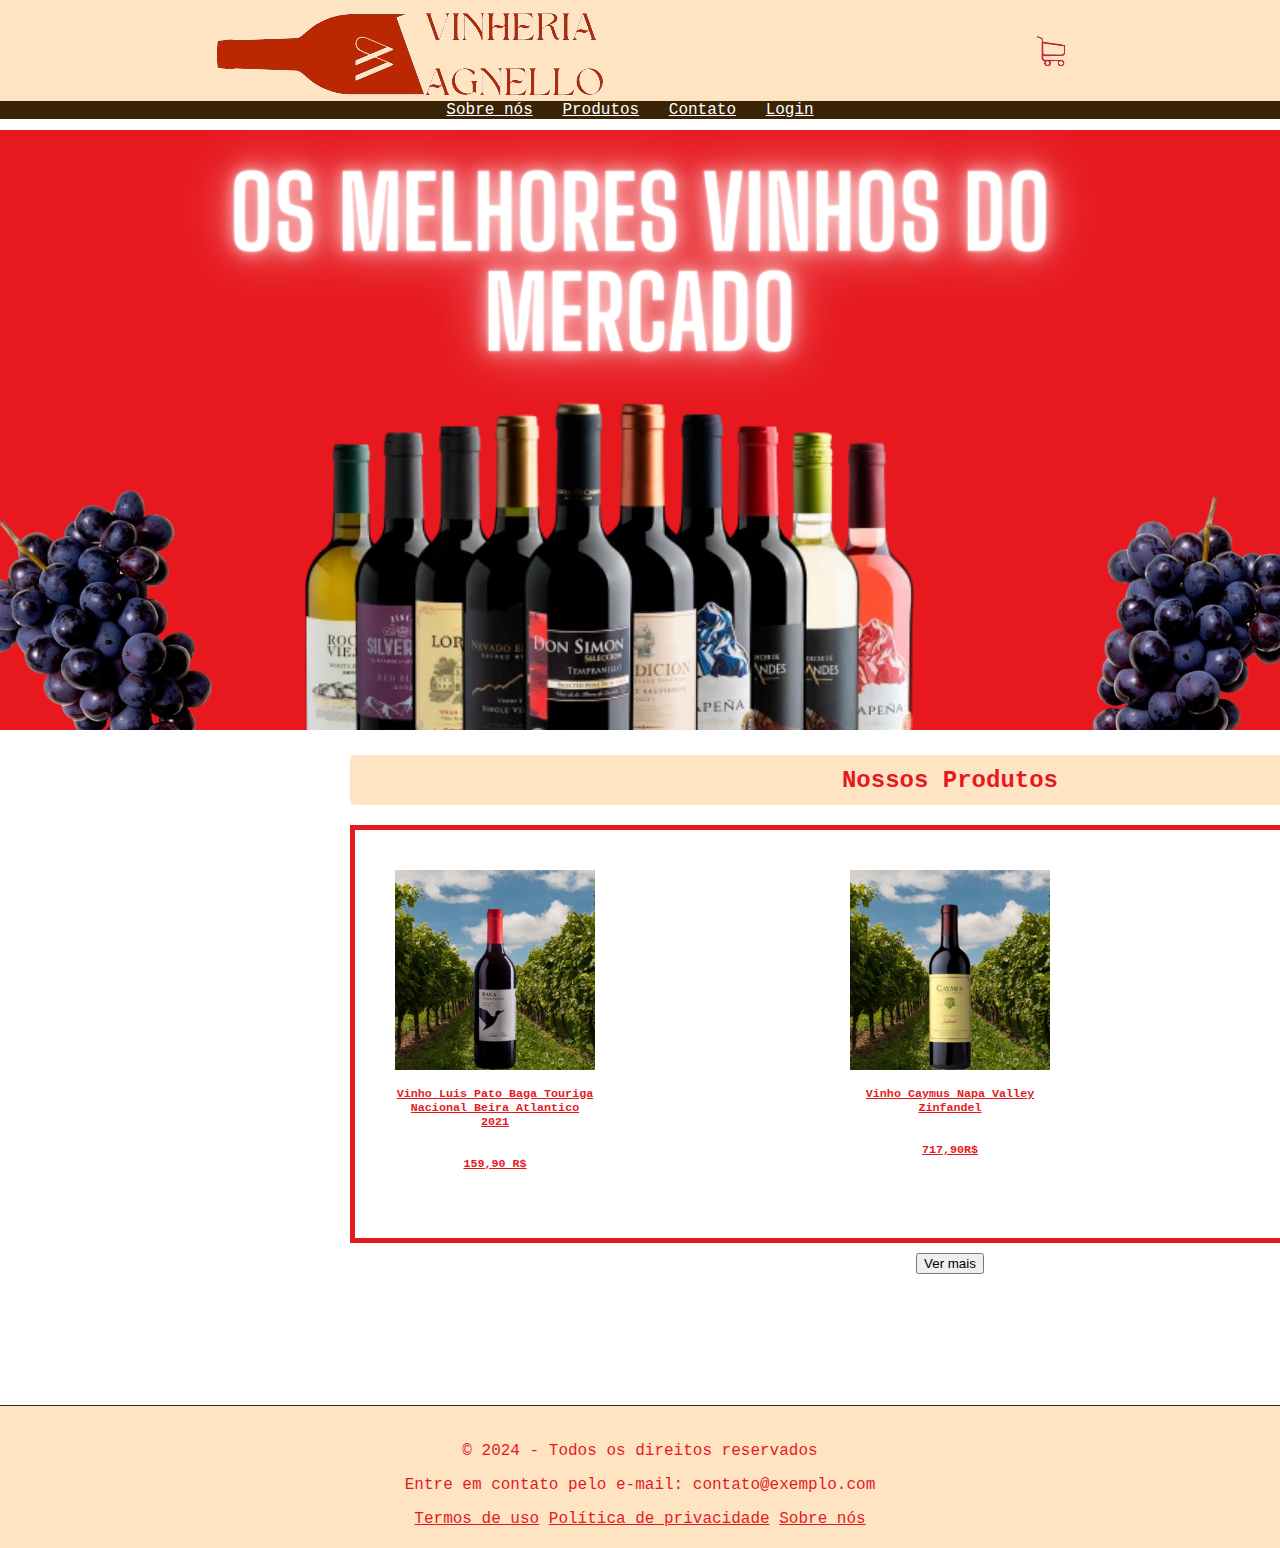
==== pages/homepage.html @ d0befe0f "vou coringar" ====
<!DOCTYPE html>
<html lang="pt-br">
<head>
    <meta charset="UTF-8">
    <meta name="viewport" content="width=device-width, initial-scale=1.0">
    <title>Document</title>
    <link rel="stylesheet" href="../css/hp.css">
</head>
<body>
    <header>
        <div class="xd">
            <a href="homepage.html"><img src="../imagens/Vinheria_Agnello-removebg-preview.png" alt="Logo vinheria agnello" class="logo"></a>
            <img src="../imagens/126510.png" alt="Carrinho" class="cart">
        </div>
        <nav>
            <ul>
                <a href=""><li>Sobre nós</li></a>
                <a href=""><li>Produtos</li></a>
                <a href=""><li>Contato</li></a>
                <a href="login.html"><li>Login</li></a>
            </ul>
        </nav>
    </header>
    <section class="banner">
        <img src="../imagens/banner.png" alt="Imagem de vinho com uma bela vista">
    </section>
    <section class="wewe">
        <h2>Nossos Produtos</h3>
        <div class="mmm">
            <div class="xdd">
                <a href=""><img src="../imagens/luispatovinho.png" alt="Luis Pato Baga Touriga Nacional 2016" class="sdsd"></a>
                <a href=""><img src="../imagens/vinhocaymus.png" alt="Vinho Caymus Napa Valley Zinfandel" class="sdsd"></a>
                <a href=""><img src="../imagens/VinhoLEDIX.png" alt="Vinho Le DIX de Los Vascos 2017" class="sdsd"></a>
            </div>
            <div class="xdd">
                <a href="" class="imggg"><h3>Vinho Luis Pato Baga Touriga Nacional Beira Atlantico 2021
                <br>
                <br>
                <br>159,90 R$
                </h3></a>
                <a href="" class="imggg"><h3>Vinho Caymus Napa Valley Zinfandel
                <br>
                <br>
                <br>717,90R$</h3></a>
                <a href="" class="imggg"><h3>Vinho Le DIX de Los Vascos 2017
                    <br>
                    <br>
                    <br>771,90R$
                </h3></a>

            </div>
        </div>
        <a href=""><button>Ver mais</button></a>
    </section>
    <footer class="ff">
        <p>&copy; 2024 - Todos os direitos reservados</p>
        <p>Entre em contato pelo e-mail: contato@exemplo.com</p>
        <div class="kk">
            <ul>
                <li><a href="#" class="ss">Termos de uso</a></li>
                <li><a href="#" class="ss">Política de privacidade</a></li>
                <li><a href="#" class="ss">Sobre nós</a></li>
            </ul>
        </div>
    </footer>
</body>
</html>
---- css/hp.css ----
body{
    font-family: 'Courier New', Courier, monospace;
    margin: 0;
    background-color: white;
    margin-top: 130px;
    
}

header {
    position: fixed;
    width: 100%;
    margin: 0;
    padding: 0;
    top: 0;
    background-color: bisque;
    text-align: center;
    
}

.xd{
    display: flex;
    align-items: center;
    justify-content: space-around
}

nav {
    display: flex;
    justify-content: center;
    background-color: rgb(59, 36, 5);
}

nav ul {
    list-style-type: none;
    margin: 0;
    padding: 0;
}

nav li {
    display: inline;
    margin-right: 20px;
}

nav li a {
    color: #e7191f;
    text-decoration: none;
}

a {
    color: white;
}
a:hover { 
    color: #e7191f;
}

.banner {
    text-align: center;
}
h1 {
    font-size: 70px;
}

.wewe{
    margin-top: 20px;
    height: 200px;
    width: 1200px;
    color: #e7191f;
    margin-left: 350px;
    text-align: center;

}

.xdd {
    display: flex;
    justify-content: space-between;
    align-items: center;
}

.ff {
    background-color: bisque;
	color: #e7191f;
	padding: 20px;
	text-align: center;
	margin-top: 450px;
    border-top: 1px solid rgb(59, 36, 5);
}

.kk li {
    display: inline;
}

.kk ul {
    list-style-type: none;
    margin: 0;
    padding: 0;
}

.ss {
    color: #e7191f;
}
h3 {
    width: 200px;
    height: 100px;
}
.mmm {
    border: 5px solid #e7191f;
    padding: 40px;
}

button {
    margin-top: 10px;
}
.imggg {
    color: #e7191f;
    font-size: 10px;
}

.imggg:hover {
    font-size: 10.5px;
    transition: all 1s;
}

.sdsd {
    width: 200px;
    height: 200px;
}
.sdsd:hover {
    width: 210px;
    height: 210px;
    transition: all 0.5s;
}
h2 {
    display: flex;
    align-items: center;
    justify-content: center;
    height: 50px;
    background-color: bisque;
    border-radius: 5px;
}

.lgg{
    font-family: 'Courier New', Courier, monospace;
    margin: 0;
    background-image: url('../imagens/fundologin.png');
    background-repeat: no-repeat;
    background-size: auto;
    margin-top: 300px;
}
 
.senha {
   
    height: 500px;
    width: 500px;
    margin: 0 auto;
    background-color: bisque;
    border-radius: 10px;
    border: 2px solid black;
   
   
   
}
input {
    width: 400px;
    height: 30px;
}
.ggt {
    display: flex;
    flex-direction: column;
    align-items: center;
}

.fff {
    background-color: bisque;
	color: #e7191f;
	padding: 20px;
	text-align: center;
	margin-top: 200px;
    border-top: 1px solid rgb(59, 36, 5);
}

.ppppi {
    padding-top:300px ;
    position: fixed;
    width: 100%;
    margin: 0;
    padding: 0;
    top: 0;
    background-color: bisque;
    text-align: center;
}
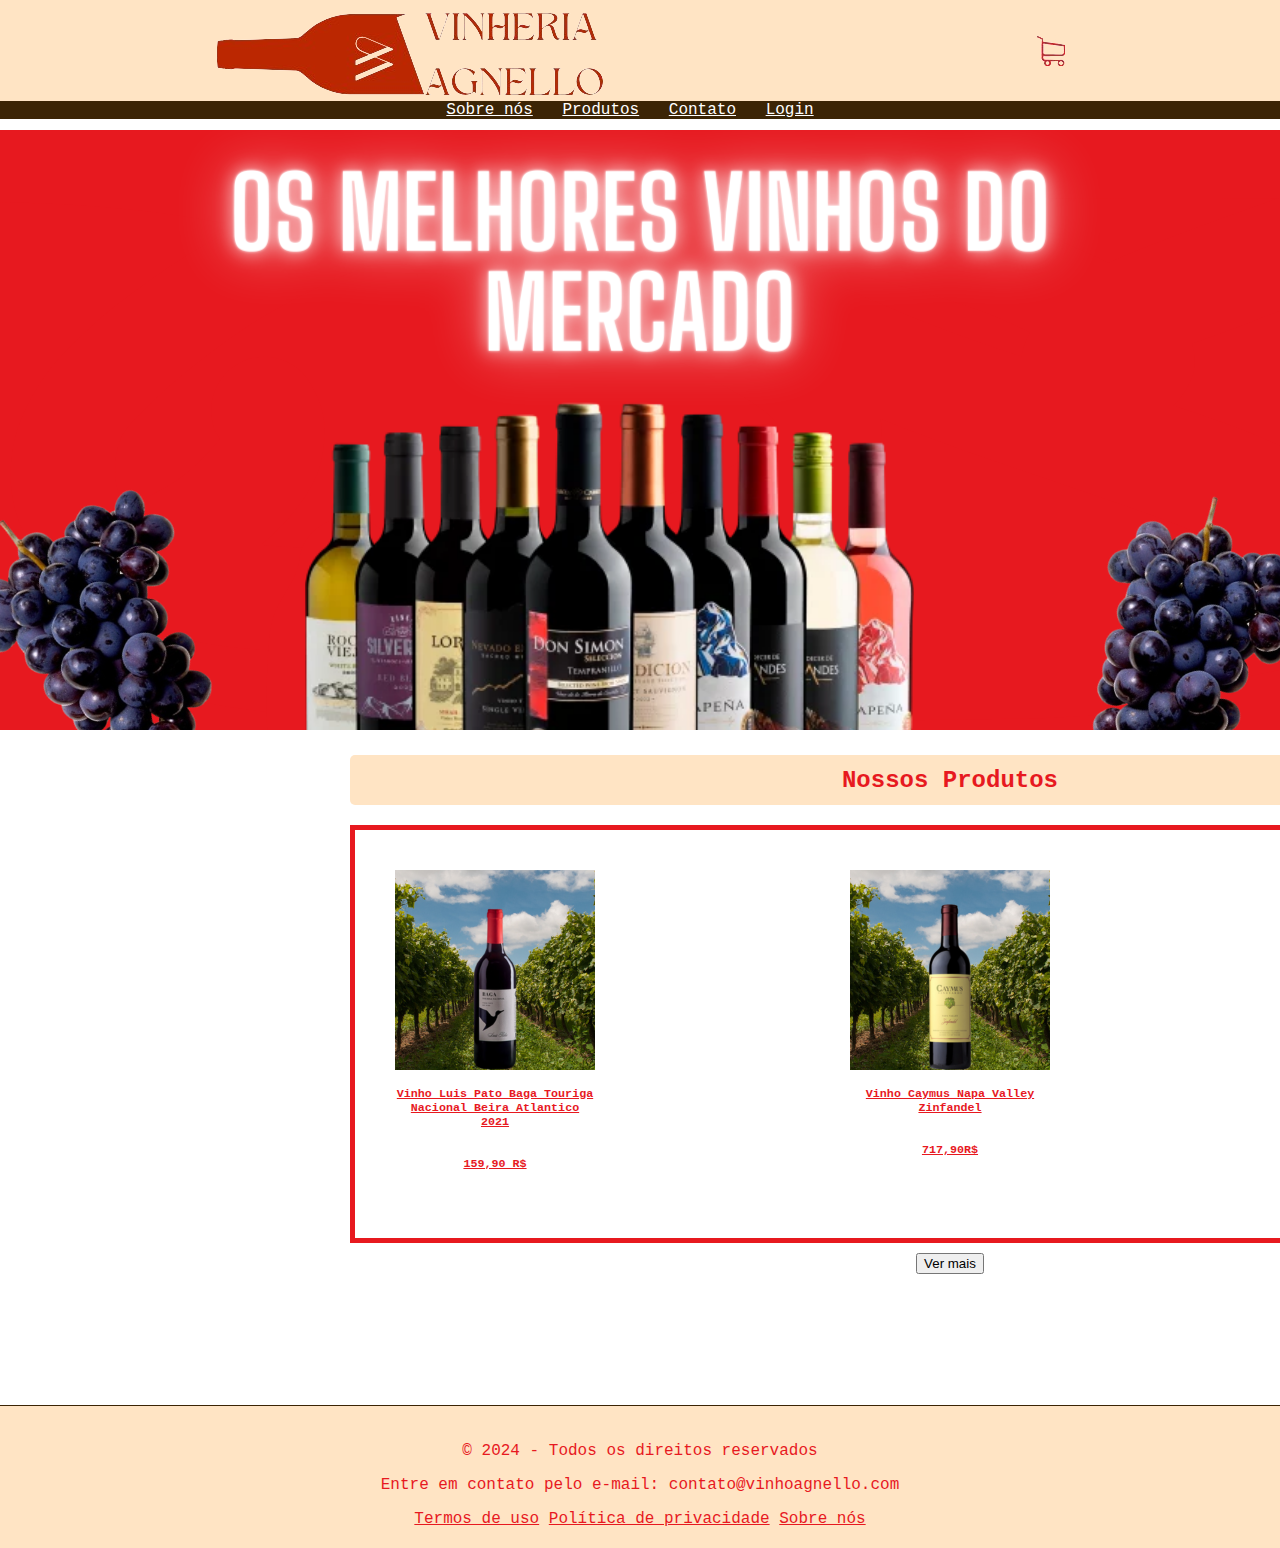
==== commit a97f385b: "update xd" ====
--- a/pages/homepage.html
+++ b/pages/homepage.html
@@ -3,7 +3,7 @@
 <head>
     <meta charset="UTF-8">
     <meta name="viewport" content="width=device-width, initial-scale=1.0">
-    <title>Document</title>
+    <title>Vinheria|Homepage</title>
     <link rel="stylesheet" href="../css/hp.css">
 </head>
 <body>
@@ -54,7 +54,7 @@
     </section>
     <footer class="ff">
         <p>&copy; 2024 - Todos os direitos reservados</p>
-        <p>Entre em contato pelo e-mail: contato@exemplo.com</p>
+        <p>Entre em contato pelo e-mail: contato@vinhoagnello.com</p>
         <div class="kk">
             <ul>
                 <li><a href="#" class="ss">Termos de uso</a></li>
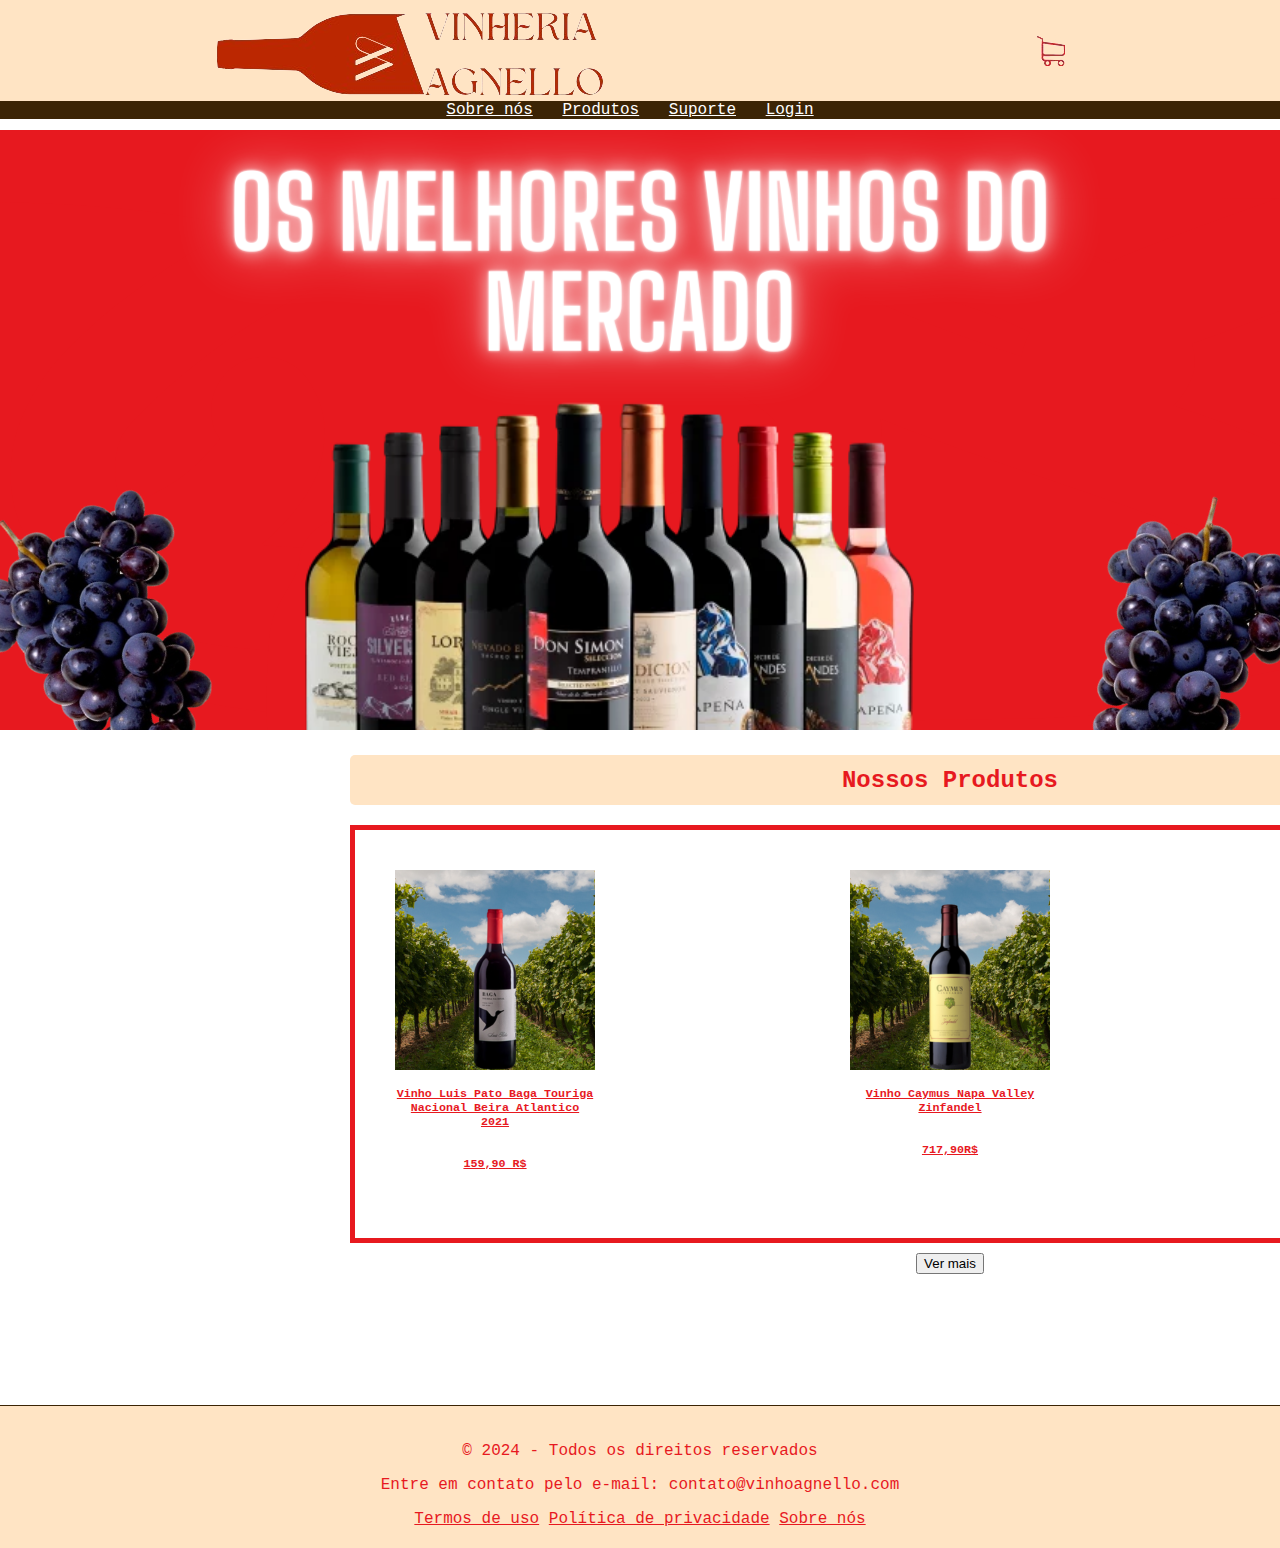
==== commit 7dc574d4: "upadate página de suporte" ====
--- a/pages/homepage.html
+++ b/pages/homepage.html
@@ -3,7 +3,7 @@
 <head>
     <meta charset="UTF-8">
     <meta name="viewport" content="width=device-width, initial-scale=1.0">
-    <title>Vinheria|Homepage</title>
+    <title>Vinheria | Homepage</title>
     <link rel="stylesheet" href="../css/hp.css">
 </head>
 <body>
@@ -16,7 +16,7 @@
             <ul>
                 <a href=""><li>Sobre nós</li></a>
                 <a href=""><li>Produtos</li></a>
-                <a href=""><li>Contato</li></a>
+                <a href="suporte.html"><li>Suporte</li></a>
                 <a href="login.html"><li>Login</li></a>
             </ul>
         </nav>
--- a/css/hp.css
+++ b/css/hp.css
@@ -187,3 +187,21 @@
     background-color: bisque;
     text-align: center;
 }
+
+.spp{
+    font-family: 'Courier New', Courier, monospace;
+    margin: 0;
+    background-image: url('../imagens/Vaultboysuporte.png');
+    background-repeat: no-repeat;
+    background-size: auto;
+    margin-top: 300px;
+}
+
+.trt {
+    width: 300px;
+    height: 100px;
+}
+
+#suporte {
+    height: 100px;
+}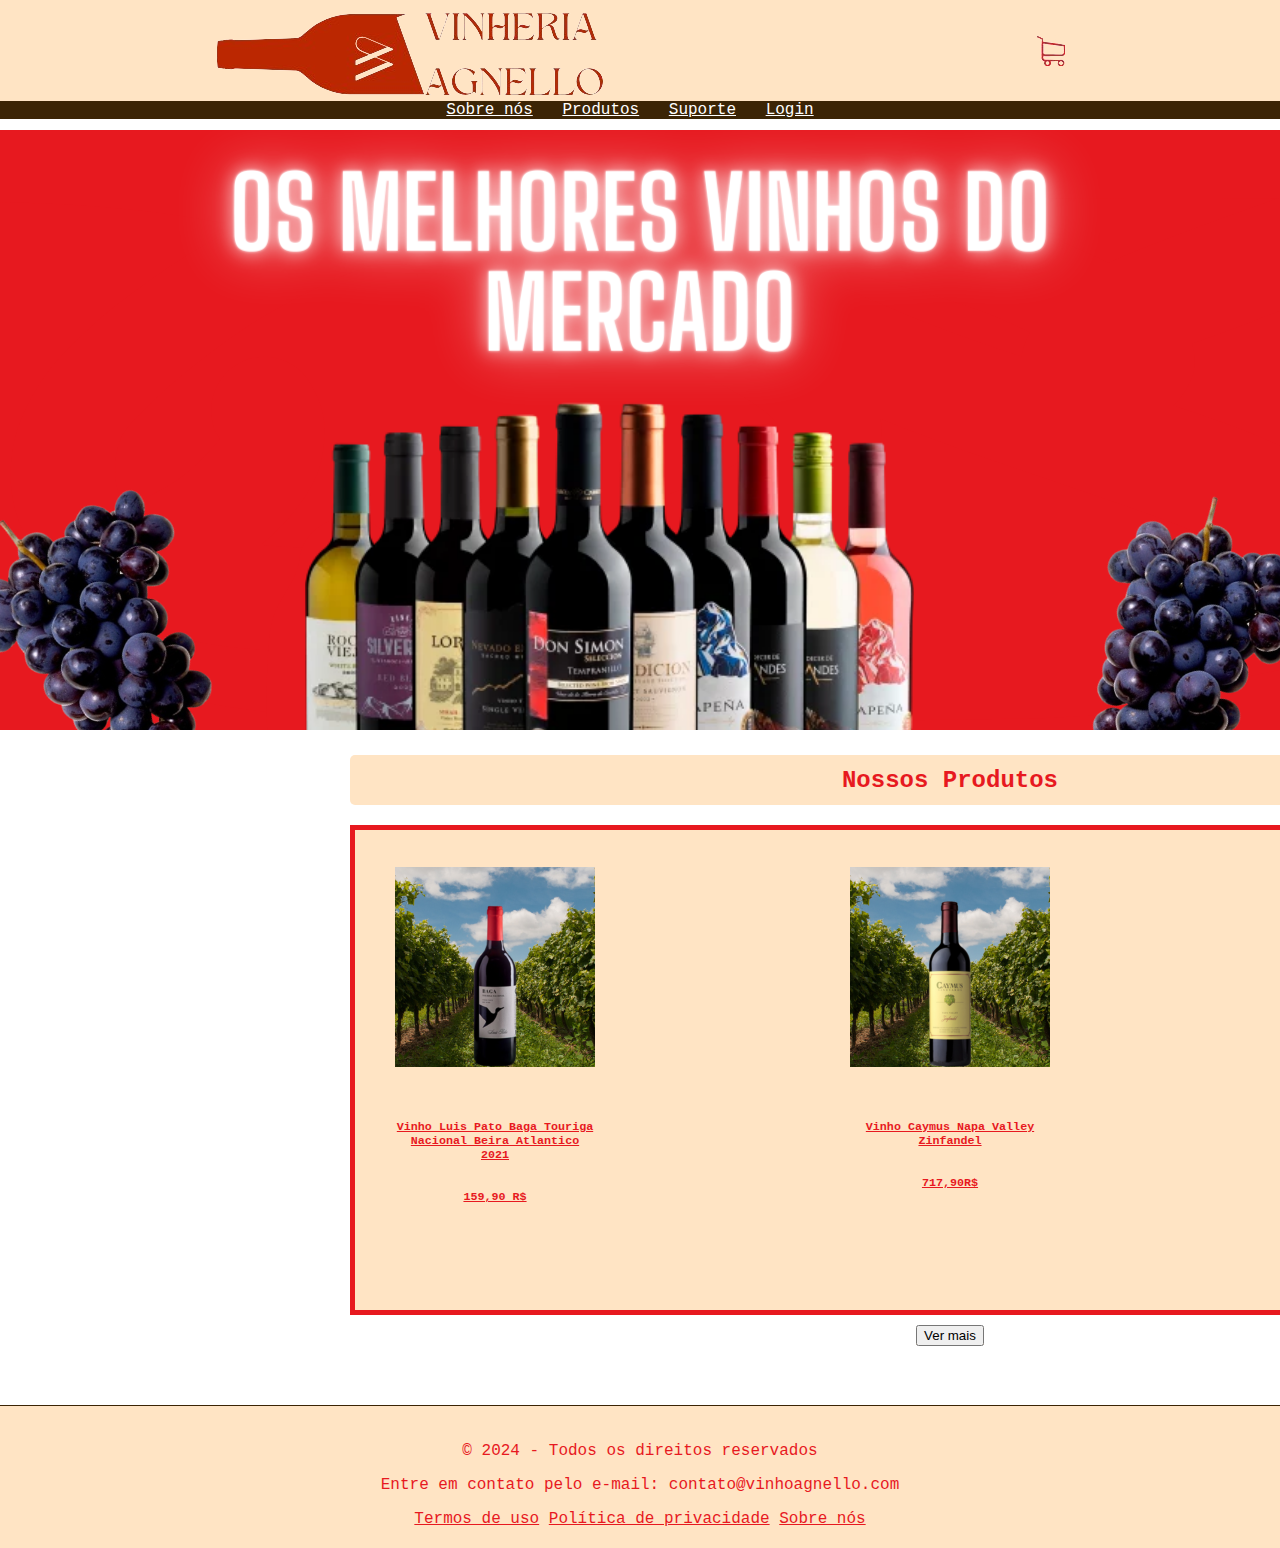
==== commit 1451391e: "updates básicos e página de sobre nós" ====
--- a/pages/homepage.html
+++ b/pages/homepage.html
@@ -14,7 +14,7 @@
         </div>
         <nav>
             <ul>
-                <a href=""><li>Sobre nós</li></a>
+                <a href="sobre.html"><li>Sobre nós</li></a>
                 <a href=""><li>Produtos</li></a>
                 <a href="suporte.html"><li>Suporte</li></a>
                 <a href="login.html"><li>Login</li></a>
@@ -22,7 +22,7 @@
         </nav>
     </header>
     <section class="banner">
-        <img src="../imagens/banner.png" alt="Imagem de vinho com uma bela vista">
+        <img src="../imagens/banner.png" alt="banner mostrando nossos melhores vinho à venda!">
     </section>
     <section class="wewe">
         <h2>Nossos Produtos</h3>
@@ -50,7 +50,7 @@
 
             </div>
         </div>
-        <a href=""><button>Ver mais</button></a>
+        <a href="" class="bttn"><button>Ver mais</button></a>
     </section>
     <footer class="ff">
         <p>&copy; 2024 - Todos os direitos reservados</p>
@@ -59,7 +59,7 @@
             <ul>
                 <li><a href="#" class="ss">Termos de uso</a></li>
                 <li><a href="#" class="ss">Política de privacidade</a></li>
-                <li><a href="#" class="ss">Sobre nós</a></li>
+                <li><a href="sobre.html" class="ss">Sobre nós</a></li>
             </ul>
         </div>
     </footer>
--- a/css/hp.css
+++ b/css/hp.css
@@ -1,7 +1,9 @@
 body{
     font-family: 'Courier New', Courier, monospace;
     margin: 0;
-    background-color: white;
+    background-image: url('../imagens/madeira.png');
+    background-repeat: repeat-y;
+    background-size: auto;
     margin-top: 130px;
     
 }
@@ -73,6 +75,7 @@
     display: flex;
     justify-content: space-between;
     align-items: center;
+    height: 200px;
 }
 
 .ff {
@@ -104,6 +107,7 @@
 .mmm {
     border: 5px solid #e7191f;
     padding: 40px;
+    background-color: bisque;
 }
 
 button {
@@ -204,4 +208,27 @@
 
 #suporte {
     height: 100px;
-}+}
+
+.bttn {
+    background-color: bisque;
+}
+
+.xddd {
+    display: flex;
+    flex-direction: column;
+    align-items: center;
+    height: 800px;
+}
+.sobri {
+    justify-content: start;
+}
+
+.ffff {
+    background-color: bisque;
+	color: #e7191f;
+	padding: 20px;
+	text-align: center;
+	margin-top: 900px;
+    border-top: 1px solid rgb(59, 36, 5);
+}
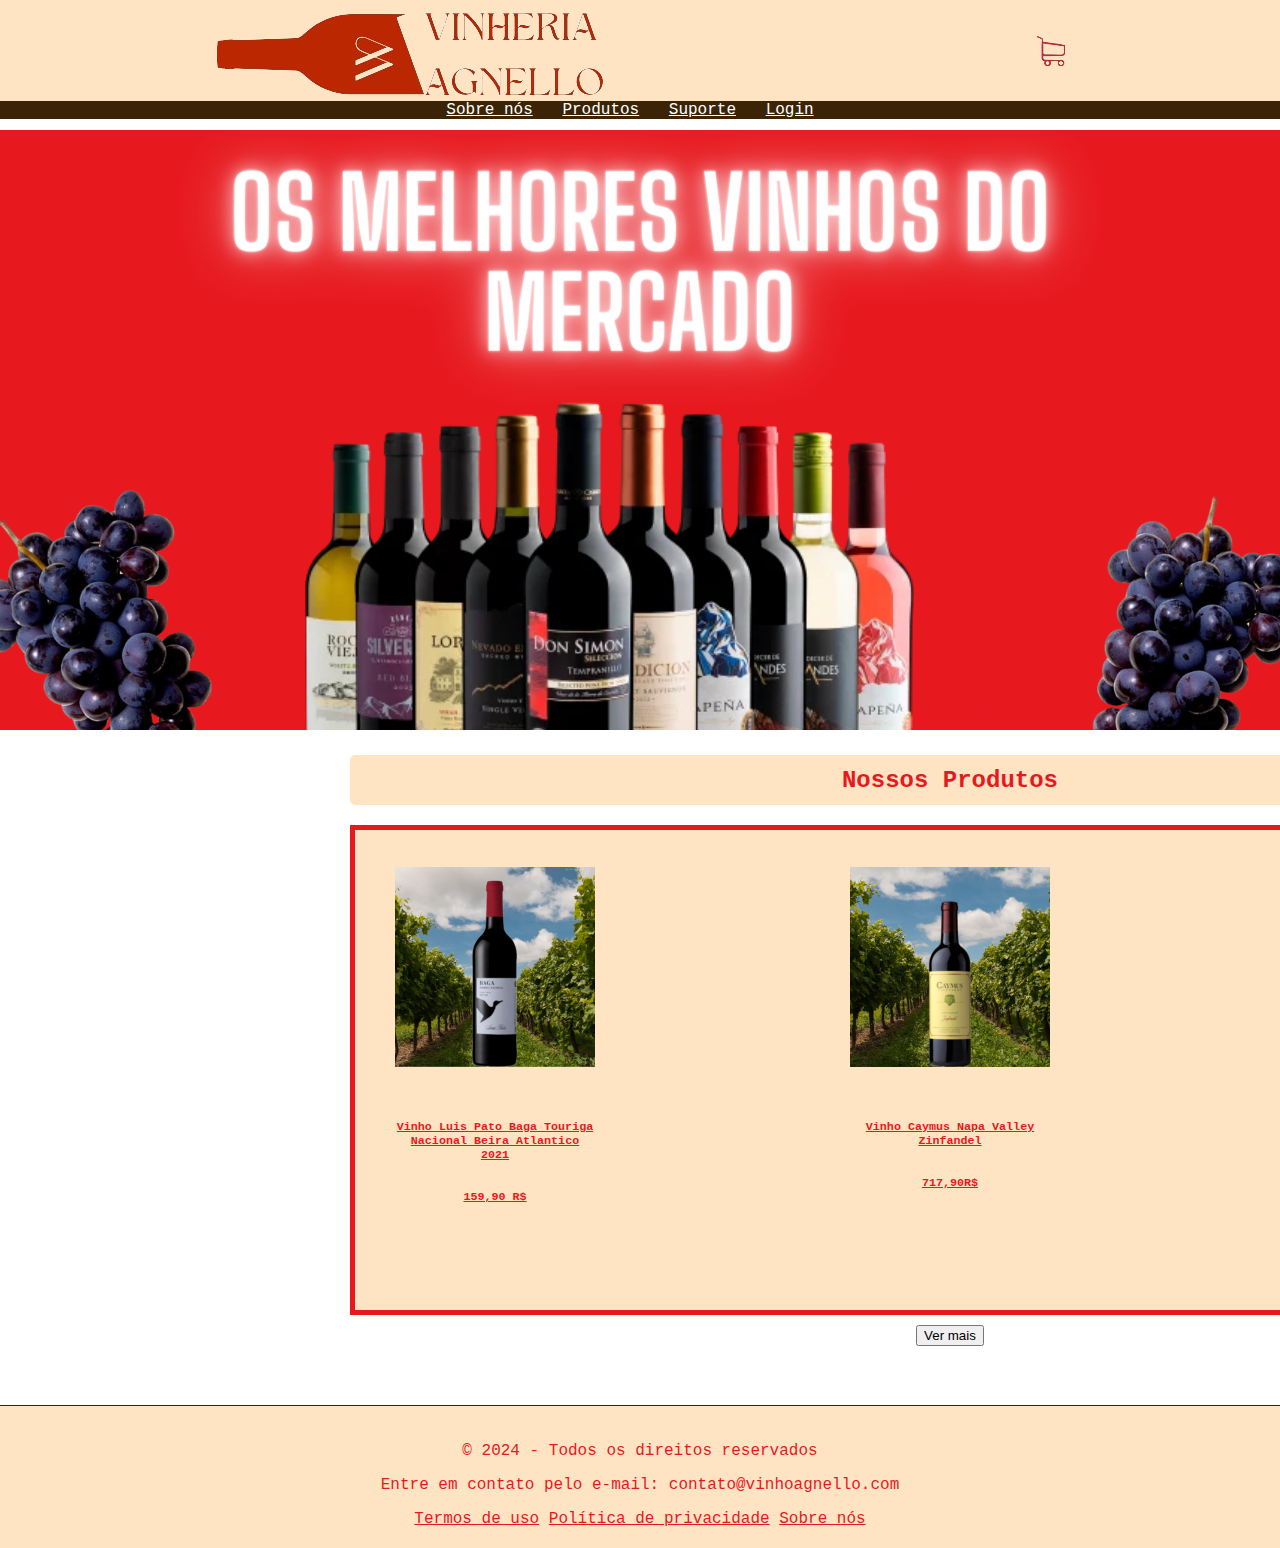
==== commit a3cd2950: "3 paginas de vinhos feitas, faltando o sobre" ====
--- a/pages/homepage.html
+++ b/pages/homepage.html
@@ -28,7 +28,7 @@
         <h2>Nossos Produtos</h3>
         <div class="mmm">
             <div class="xdd">
-                <a href=""><img src="../imagens/luispatovinho.png" alt="Luis Pato Baga Touriga Nacional 2016" class="sdsd"></a>
+                <a href="vinhoLuis.html"><img src="../imagens/luispatovinho.png" alt="Luis Pato Baga Touriga Nacional 2016" class="sdsd"></a>
                 <a href=""><img src="../imagens/vinhocaymus.png" alt="Vinho Caymus Napa Valley Zinfandel" class="sdsd"></a>
                 <a href=""><img src="../imagens/VinhoLEDIX.png" alt="Vinho Le DIX de Los Vascos 2017" class="sdsd"></a>
             </div>
--- a/css/hp.css
+++ b/css/hp.css
@@ -232,3 +232,84 @@
 	margin-top: 900px;
     border-top: 1px solid rgb(59, 36, 5);
 }
+.tutu {
+    display: flex;
+    justify-content: space-evenly;
+}
+.papa {
+    background-color: bisque;
+    width: 500px;
+    height: 200px;
+    border: 1px solid black;
+    border-radius: 5px;
+}
+.hjhj {
+    width: 600px;
+    height: 600px;
+    margin-top: 25px;
+}
+
+.mkj {
+    display: flex;
+    justify-content: space-evenly;
+    margin-top: 200px;
+
+}
+.lslsl {
+    display: flex;
+    align-items: center;
+    justify-content: center;
+    height: 50px;
+    background-color: bisque;
+    border-radius: 5px;
+    padding: 5px;
+}
+.bnv{
+        width: 600px;
+        height: 600px;
+
+}
+.lsls {
+    display: flex;
+    align-items: center;
+    justify-content: center;
+    height: 500px;
+    background-color: bisque;
+    border-radius: 5px;
+    padding: 5px;
+    flex-direction: column;
+}
+.popo {
+    background-color: #4CAF50;
+    color: white;
+    width: 300px;
+    height: 50px;
+     padding: 10px 20px;
+     border: none;
+     border-radius: 4px;
+    cursor: pointer;   
+}
+
+.popo:hover {
+    background-color: lightgreen;
+    color: white;
+    width: 310px;
+    height: 60px;
+     padding: 10px 20px;
+     border: none;
+     border-radius: 4px;
+    cursor: pointer;   
+}
+
+.kkj {
+
+    width: 600px;
+    height: 200px;
+    display: flex;
+    align-items: center;
+    justify-content: space-around;
+}
+
+.kkjj {
+    font-size: 20px;
+}
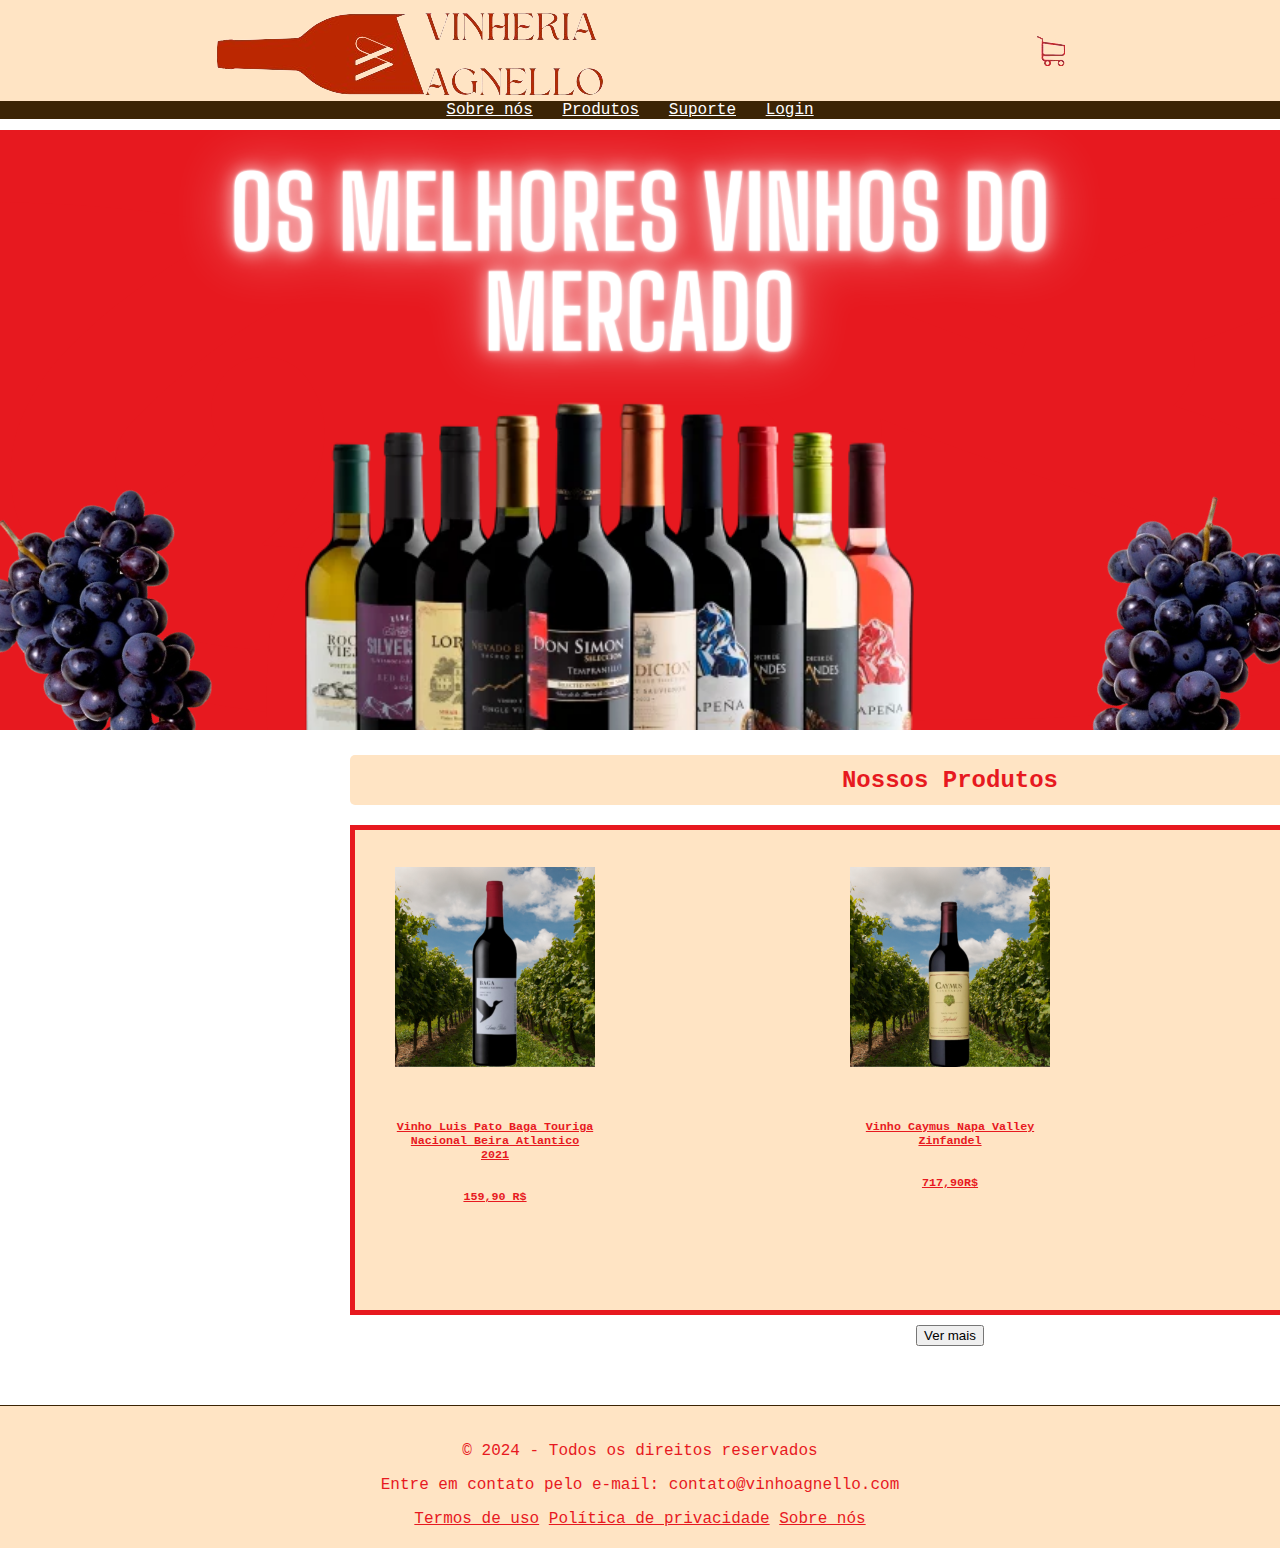
==== commit e5d151fd: "mudança nas img" ====
--- a/pages/homepage.html
+++ b/pages/homepage.html
@@ -29,8 +29,8 @@
         <div class="mmm">
             <div class="xdd">
                 <a href="vinhoLuis.html"><img src="../imagens/luispatovinho.png" alt="Luis Pato Baga Touriga Nacional 2016" class="sdsd"></a>
-                <a href=""><img src="../imagens/vinhocaymus.png" alt="Vinho Caymus Napa Valley Zinfandel" class="sdsd"></a>
-                <a href=""><img src="../imagens/VinhoLEDIX.png" alt="Vinho Le DIX de Los Vascos 2017" class="sdsd"></a>
+                <a href="vinhoCaymus.html"><img src="../imagens/vinhocaymus.png" alt="Vinho Caymus Napa Valley Zinfandel" class="sdsd"></a>
+                <a href="vinhoLedix.html"><img src="../imagens/VinhoLEDIX .png" alt="Vinho Le DIX de Los Vascos 2017" class="sdsd"></a>
             </div>
             <div class="xdd">
                 <a href="" class="imggg"><h3>Vinho Luis Pato Baga Touriga Nacional Beira Atlantico 2021
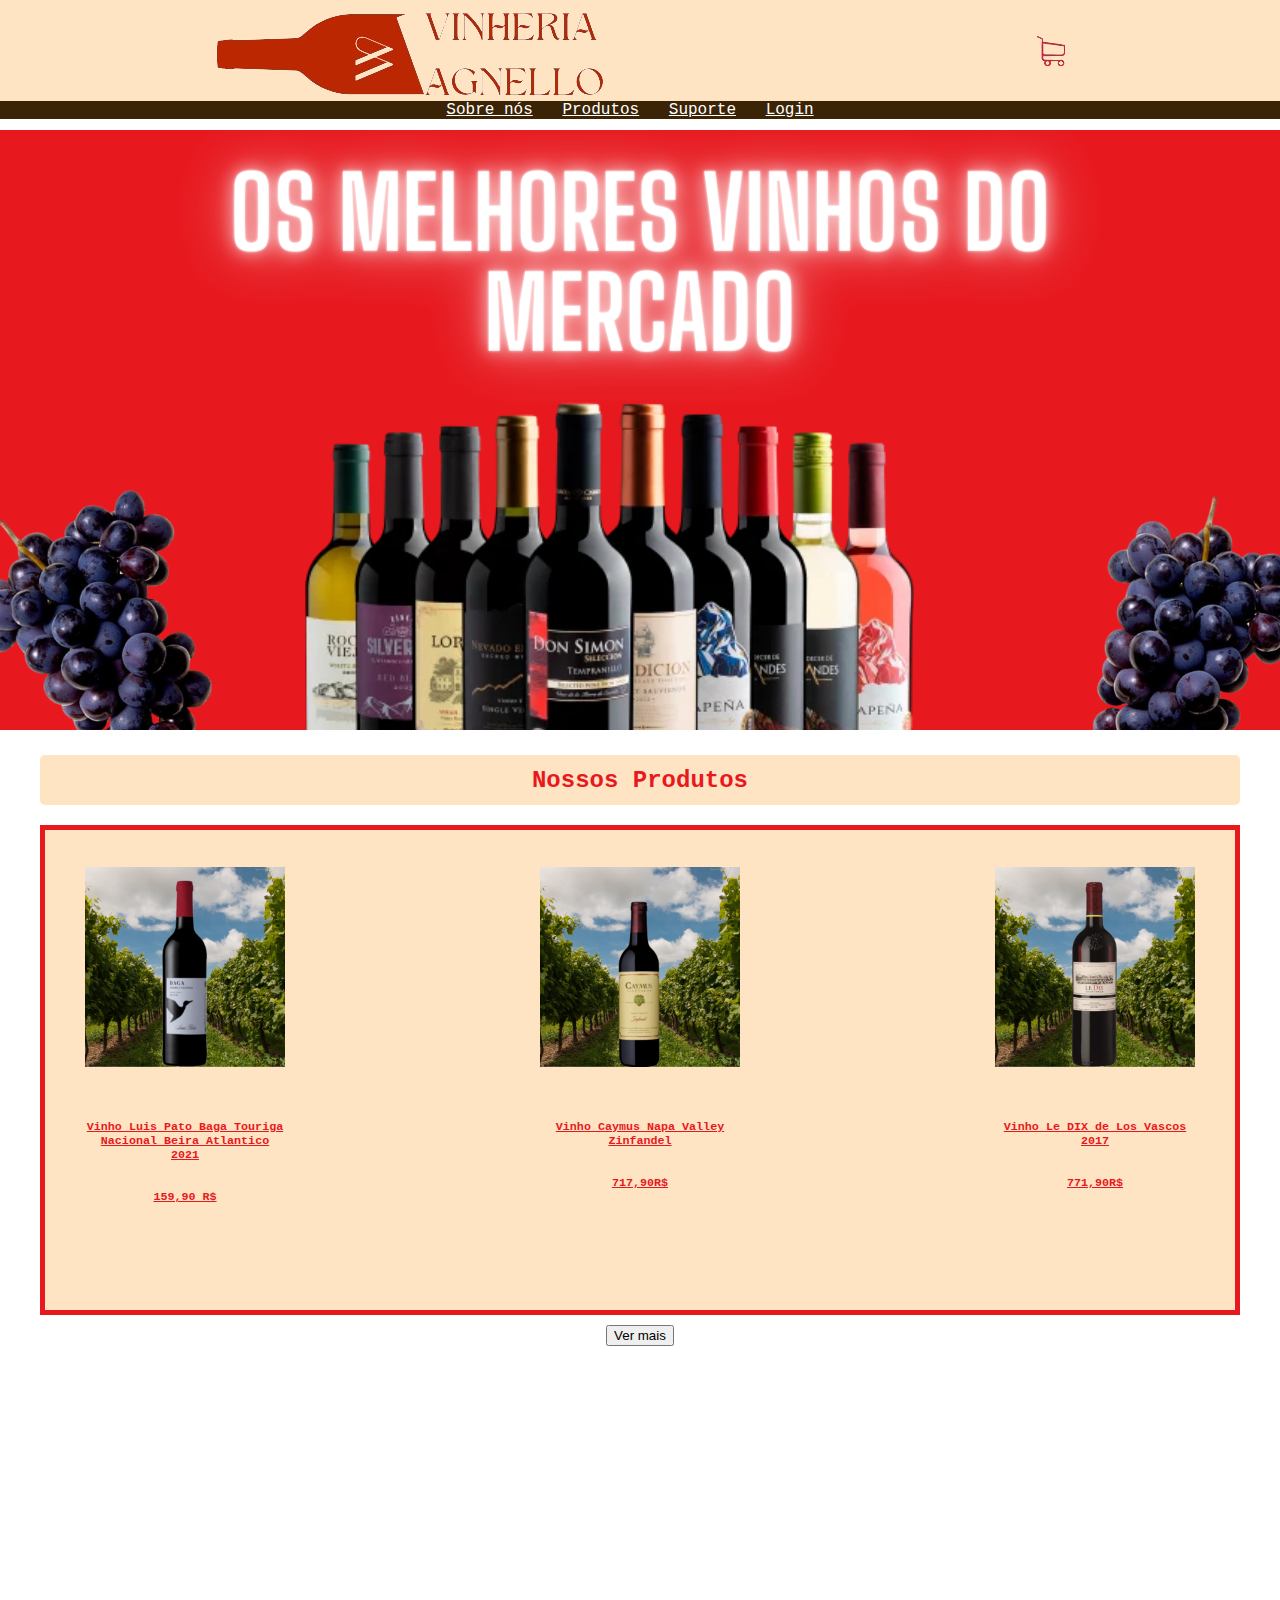
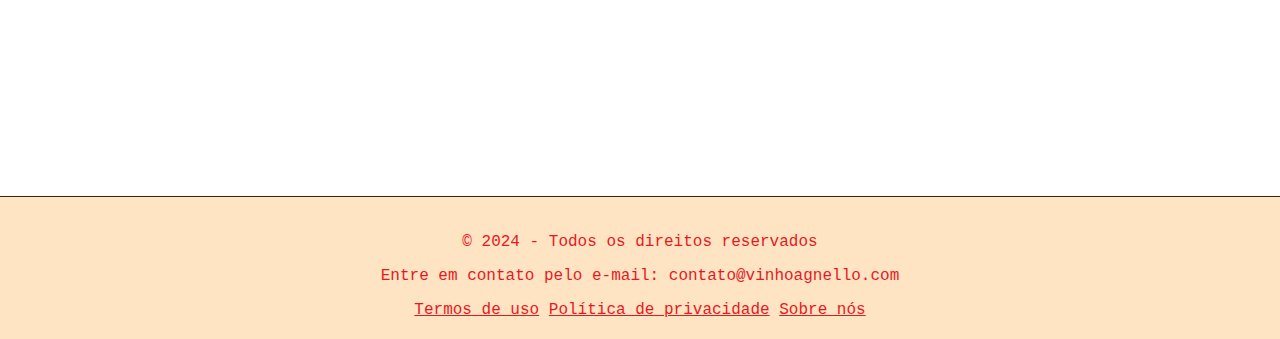
==== commit 4c9f1e1f: "bugs da homepage e da página sobre nós corrigidos." ====
--- a/pages/homepage.html
+++ b/pages/homepage.html
@@ -15,7 +15,7 @@
         <nav>
             <ul>
                 <a href="sobre.html"><li>Sobre nós</li></a>
-                <a href=""><li>Produtos</li></a>
+                <a href="produtos.html"><li>Produtos</li></a>
                 <a href="suporte.html"><li>Suporte</li></a>
                 <a href="login.html"><li>Login</li></a>
             </ul>
@@ -50,7 +50,7 @@
 
             </div>
         </div>
-        <a href="" class="bttn"><button>Ver mais</button></a>
+        <a href="produtos.html" class="bttn"><button>Ver mais</button></a>
     </section>
     <footer class="ff">
         <p>&copy; 2024 - Todos os direitos reservados</p>
--- a/css/hp.css
+++ b/css/hp.css
@@ -62,12 +62,13 @@
 }
 
 .wewe{
+
     margin-top: 20px;
-    height: 200px;
-    width: 1200px;
-    color: #e7191f;
-    margin-left: 350px;
-    text-align: center;
+    color: #e7191f;
+    text-align: center;
+    max-width: 1200px;
+    margin-left: auto; 
+    margin-right: auto; 
 
 }
 
@@ -218,19 +219,20 @@
     display: flex;
     flex-direction: column;
     align-items: center;
-    height: 800px;
+    height: auto;
 }
 .sobri {
-    justify-content: start;
+    justify-content: flex-start;
 }
 
 .ffff {
     background-color: bisque;
-	color: #e7191f;
-	padding: 20px;
-	text-align: center;
-	margin-top: 900px;
+    color: #e7191f;
+    padding: 20px;
+    text-align: center;
     border-top: 1px solid rgb(59, 36, 5);
+    clear: both;
+    margin-top: 100px;
 }
 .tutu {
     display: flex;
@@ -313,3 +315,51 @@
 .kkjj {
     font-size: 20px;
 }
+.pp {
+    width: 900px;
+    display: flex;
+    align-items: center;
+    justify-content: center;
+    height: 400px;
+    background-color: bisque;
+    border-radius: 5px;
+    padding: 5px;
+    flex-direction: column;
+    font-size: 20px;
+}
+.tt {
+    display: flex;
+    justify-content: center;
+    margin-top: 100px;
+}
+
+.mmmm {
+    text-align: center;
+    width: 900px;
+    height:1150px;
+    border: 5px solid #e7191f;
+    padding: 40px;
+    background-color: bisque;
+}
+.produtos {
+    display: flex;
+    justify-content: center;
+}
+
+.ffx {
+    background-color: bisque;
+	color: #e7191f;
+	padding: 20px;
+	text-align: center;
+	margin-top: 150px;
+    border-top: 1px solid rgb(59, 36, 5);
+}
+
+.sobre {
+    width: 900px;
+    height: 1000px;
+    display: flex;
+    justify-content: center;
+    flex-direction: column;
+
+}